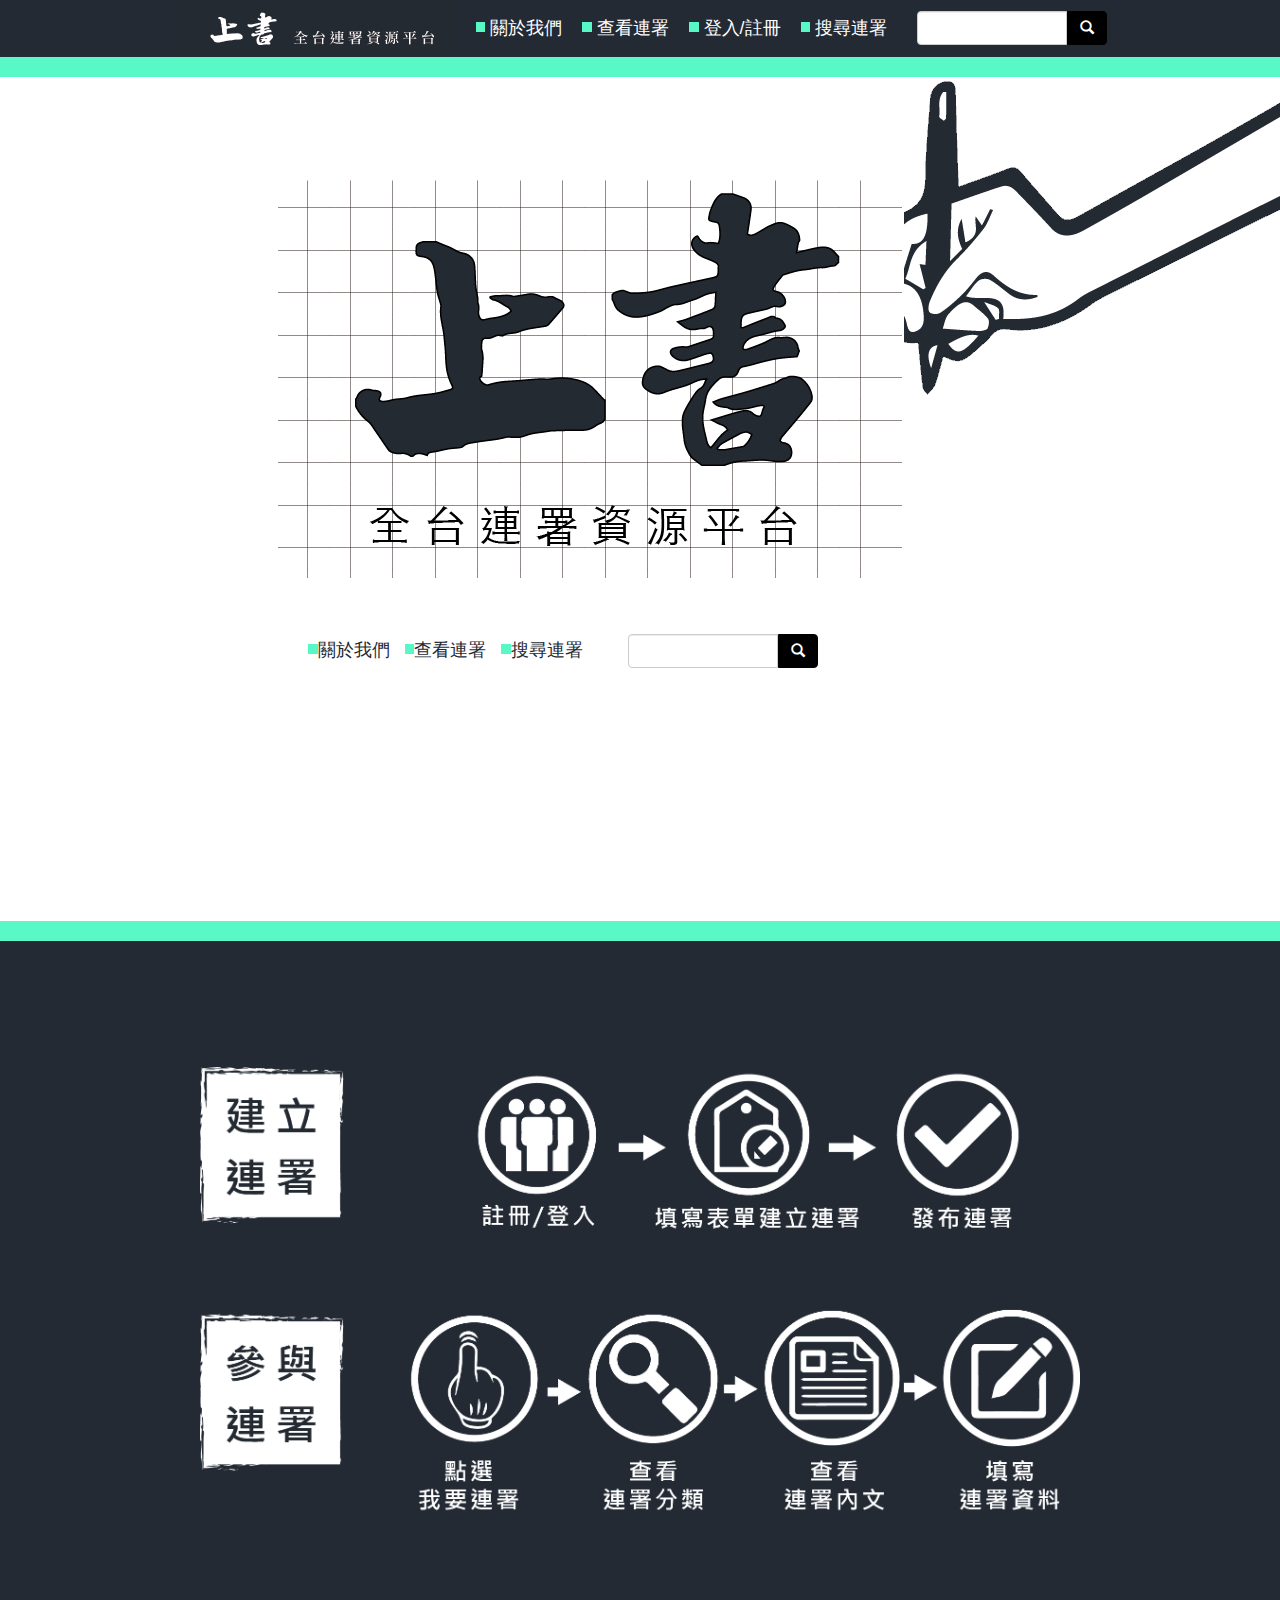
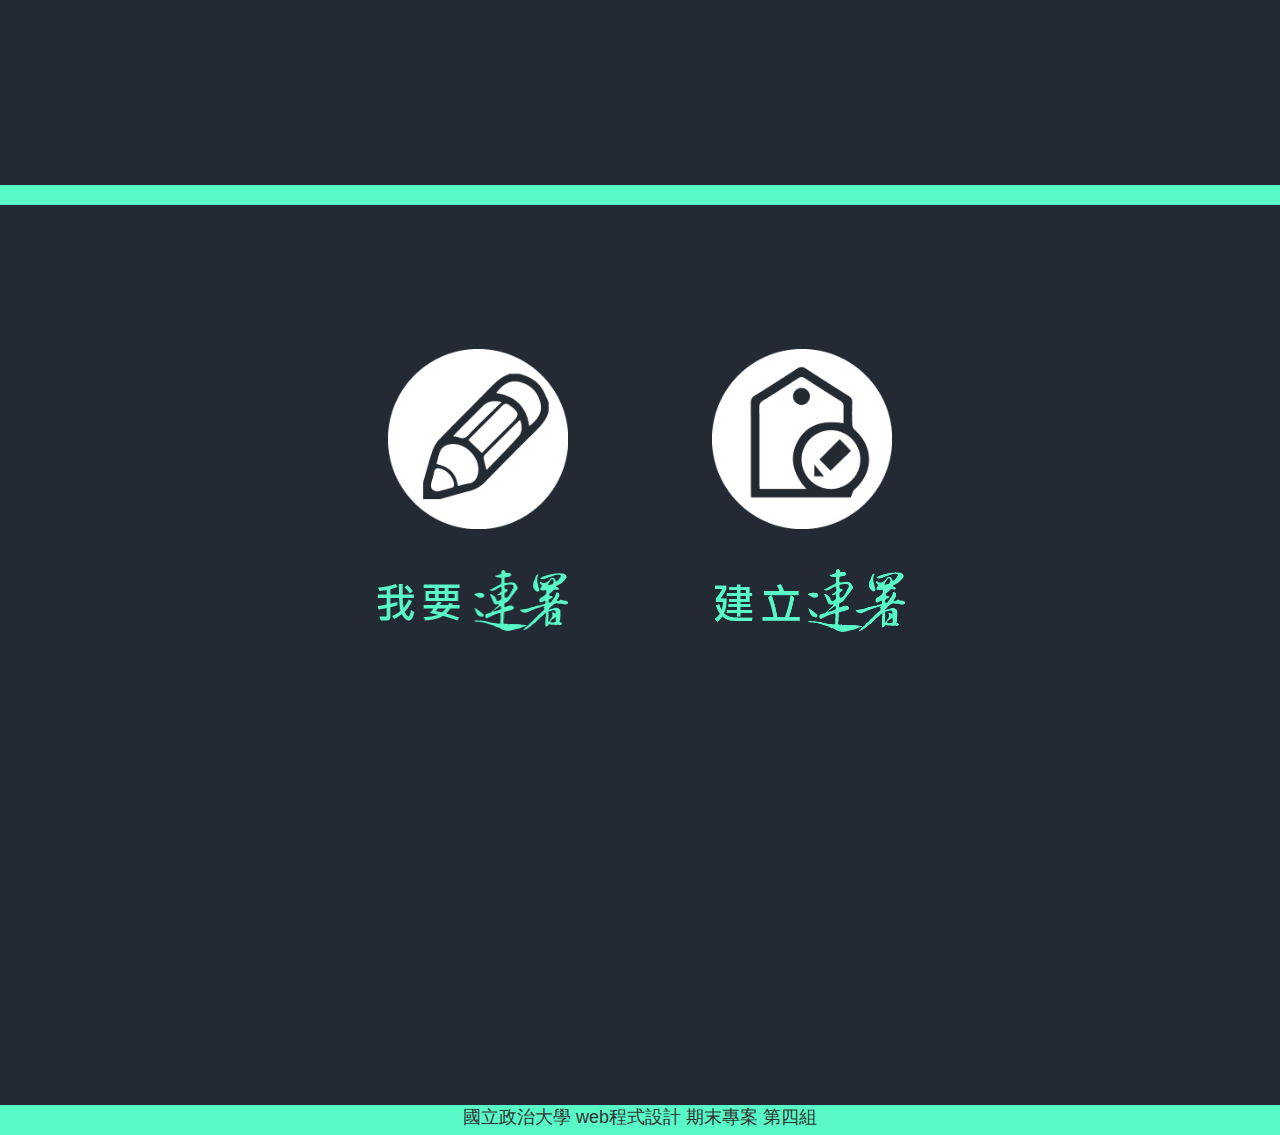
==== index.html @ 66d3ca33 "search text" ====
<!DOCTYPE html>
<html lang="en">
  <head>
    <meta charset="utf-8">
    <meta name="viewport" content="width=device-width, initial-scale=1.0">
    <title>上書</title>
    <link href="css/bootstrap-3.0.0/dist/css/bootstrap.css" rel="stylesheet">
    <!-- HTML5 shim and Respond.js IE8 support of HTML5 elements and media queries -->
    <!--[if lt IE 9]>
      <script src="css/bootstrap-3.0.0/assets/js/html5shiv.js"></script>
      <script src="css/bootstrap-3.0.0/assets/js/respond.min.js"></script>
    <![endif]-->
	
    <script src="css/bootstrap-3.0.0/assets/js/jquery.js"></script>
    <script src="css/bootstrap-3.0.0/dist/js/bootstrap.min.js"></script>
	<script type="text/javascript" src="css/scrollIt/scrollIt.js"></script>
	<script type="text/javascript" src="css/fancybox/source/jquery.fancybox.pack.js?v=2.1.5"></script>
	<script src="index.js"></script>
	<link href="style.css" rel="stylesheet">
	<script type="text/javascript" src="apply/fb.js"></script>
	<script src="//www.parsecdn.com/js/parse-1.2.18.min.js"></script>
	<script type="text/javascript" src="search.js"></script>
  </head>

  <body>
    <div id=“fb-root”></div>
    <div id="wraper">
	<header>
	<ul>
	<li><a href="index.html"><img src="img/logo.png" width="278px" /></a></li>
	<img src="img/listyle.png"/>
	<li><a href="aboutus.html">關於我們</a></li>
	<img src="img/listyle.png"/>
	<li><a href="catagory.html">查看連署</a></li>
	<img src="img/listyle.png"/>
	<li id="if-not-logged-in"><a href="#" id="login-btn">登入/註冊</a></li>
	<li id="if-logged-in" style="display:none;"><a href="#" id="logout-btn">登出</a></li>
	<img class="after_login" src="img/listyle.png" style="display:none;"/>
	<li class="after_login" style="display:none;"><a href="">管理連署</a></li>
	<img src="img/listyle.png"/>
	<li><a href="#">搜尋連署</a></li>
	<li>
	<div class="input-group col-lg-3 search-bar-pos">
			      <input type="text" class="form-control" id="search_text">
			      <span class="input-group-btn">
			        <button class="btn btn-custom" type="button" onclick="search()"><span class="glyphicon glyphicon-search white"></span></button>
			      </span>
    </div>
	<li>
	</ul>
    </header>
	
	<article>

	</article>
	
    <footer >
		<div>國立政治大學 web程式設計 期末專案 第四組</div>
	</footer>
	
    </div>

  </body>
</html>
---- style.css ----
html{
	overflow-x:hidden;
	overflow-y:scroll;
}
body{
	font-family: "Helvetica Neue", Helvetica, Arial, sans-serif;
	font-size: 18px;
	line-height: 1.428571429;
	background:#58F9C7;
	overflow-x:hidden;
	overflow-y:scroll;
}
.search-bar-pos{
	width:220px;
	position:relative;
	top:11px;
}

.white{
	color:#fff;
}
.btn-custom {
  background-color: #000000;
  border-color: #000000;
}
.btn-custom:hover,
.btn-custom:focus,
.btn-custom:active,
.btn-custom.active {
  background-color: #000000;
  border-color: #000000;
}
.btn-custom.disabled:hover,
.btn-custom.disabled:focus,
.btn-custom.disabled:active,
.btn-custom.disabled.active,
.btn-custom[disabled]:hover,
.btn-custom[disabled]:focus,
.btn-custom[disabled]:active,
.btn-custom[disabled].active,
fieldset[disabled] .btn-custom:hover,
fieldset[disabled] .btn-custom:focus,
fieldset[disabled] .btn-custom:active,
fieldset[disabled] .btn-custom.active {
  background-color: #000000;
  border-color: #000000;
}
header{
	position:fixed;
	top:0;
	text-align:center;
	background:#232A34;
	width:100%;
	height:57px;
	z-index:100;
}
li{
	display:inline-block;
	padding-right:10px;
}
a,a:hover{
	text-decoration:none;
}
a{
	color:#fff;
}
a:hover{
	color:#58F9C7;
}
ul>img{
	width:14.5px;
	padding:0 0 5px 5px;
}
/*以上為通用*/
#index_ul{
	position:relative;
	bottom:-160px;
}
#index_ul li a{
	color:#232A34;
}
#index_ul li a:hover{
	color:#58F9C7;
}

footer div{
	width:100%;
	height:30px;
	text-align:center;
}
#catagory{
	background:#232A34;
	position:fixed;
	bottom:0;
	width:100%;
	height:50px;
	text-align:center;
	z-index:100;
}
#catagory ul{
	display:inline-block;
}
#catagory ul li{
	padding:10px;
}

.issue-block{
	background:#242A32;
	height:280px;
	padding:20px 0 0 0;
	border:10px 0 0 0;
	margin:8px 0 0 0;
	float:left;
}
.issue-content{
	width:250px;
	height:350px;
	margin:10px;
	/*border:solid thin #fff;*/
}
.issue-content p{
	text-align:center; 
	font-size:24px;
	color:#58F9C7;
}
.issue-img{
	width:200px;
	height:200px;
	border:solid 5px #fff;
	margin:0 25px 15px 25px;
}
.issue-content  a{
	width:84px;
	margin:0 1px 0 1px;
	padding:5px;
	border:solid 3px #fff;
	font-size:18px;
	letter-spacing:0.1em;	
	color:#fff;
}
.issue-content  a:hover{
	border:solid 3px #58F9C7;
	color:#58F9C7;
}
.issue-content span{
	margin:0 25px 0 25px;
}
.fixed-icon{
	width:50px;
	margin:0 10px 10px 10px;
}
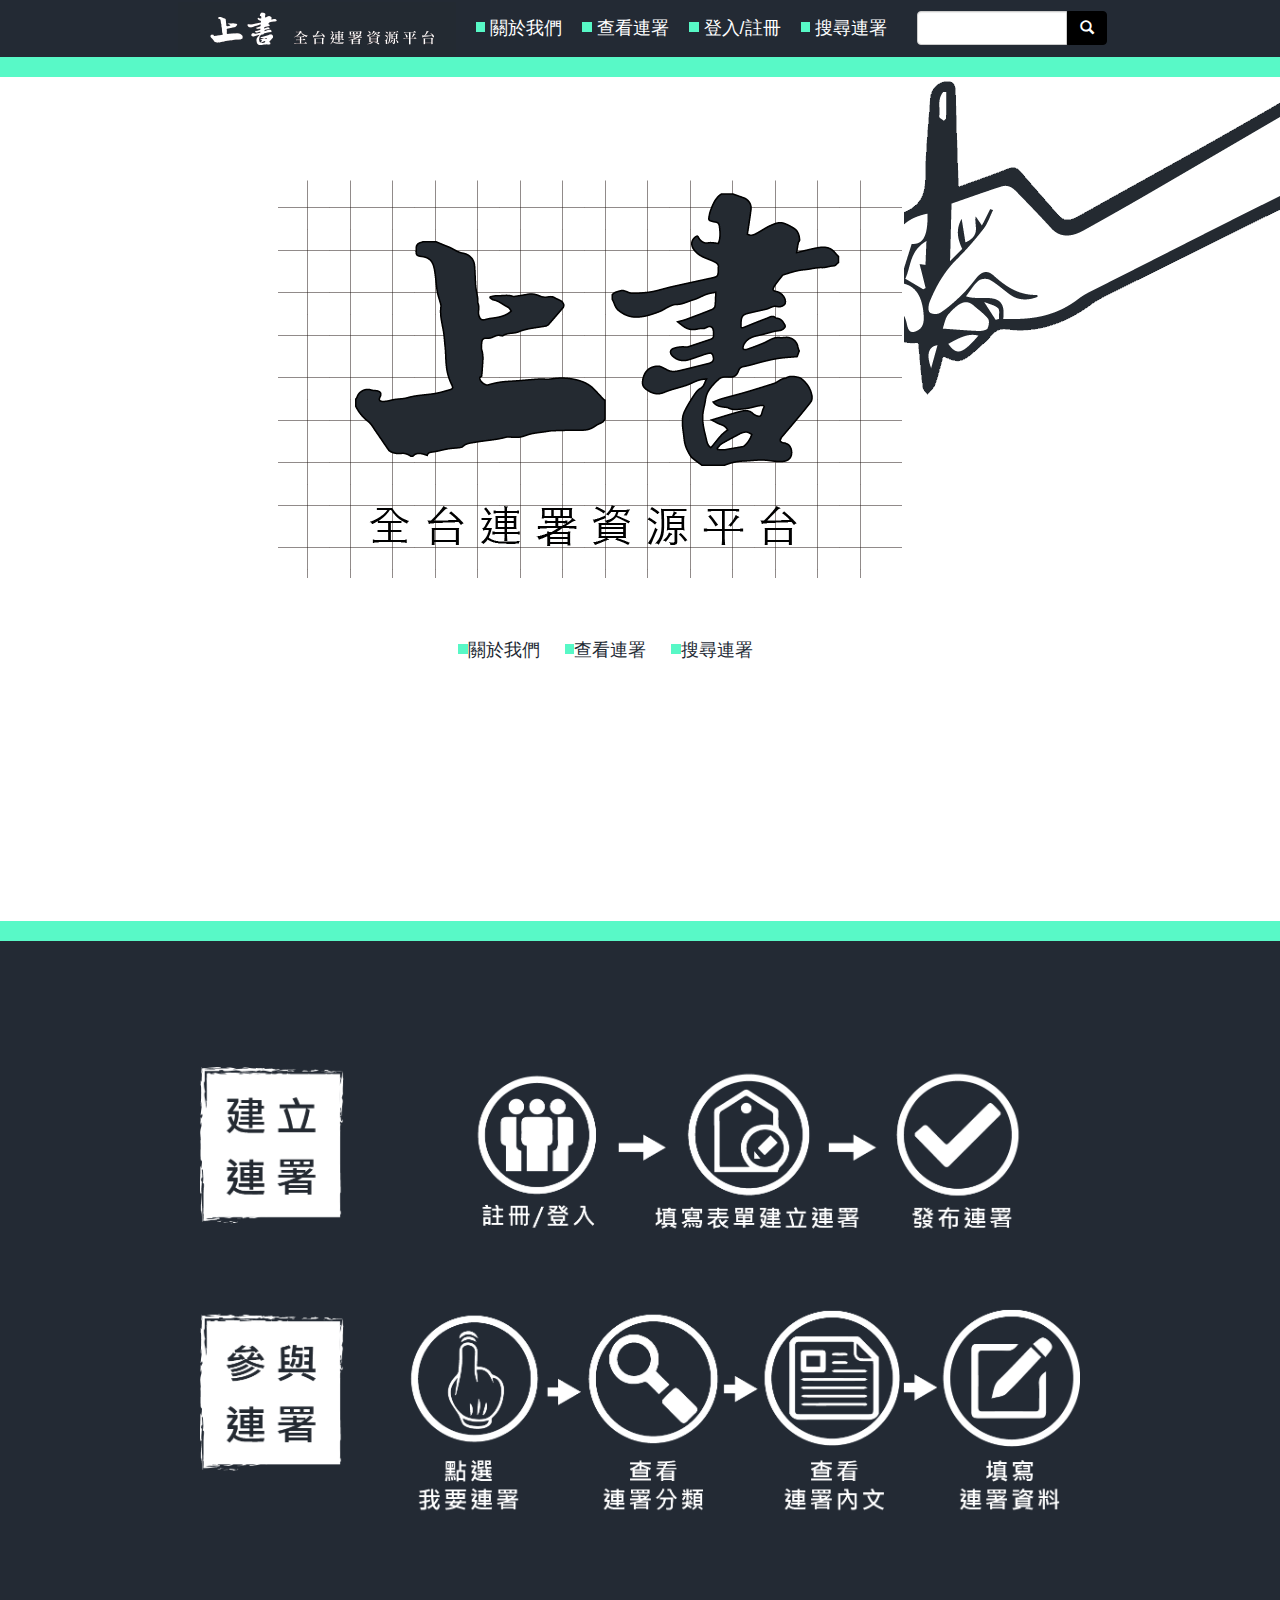
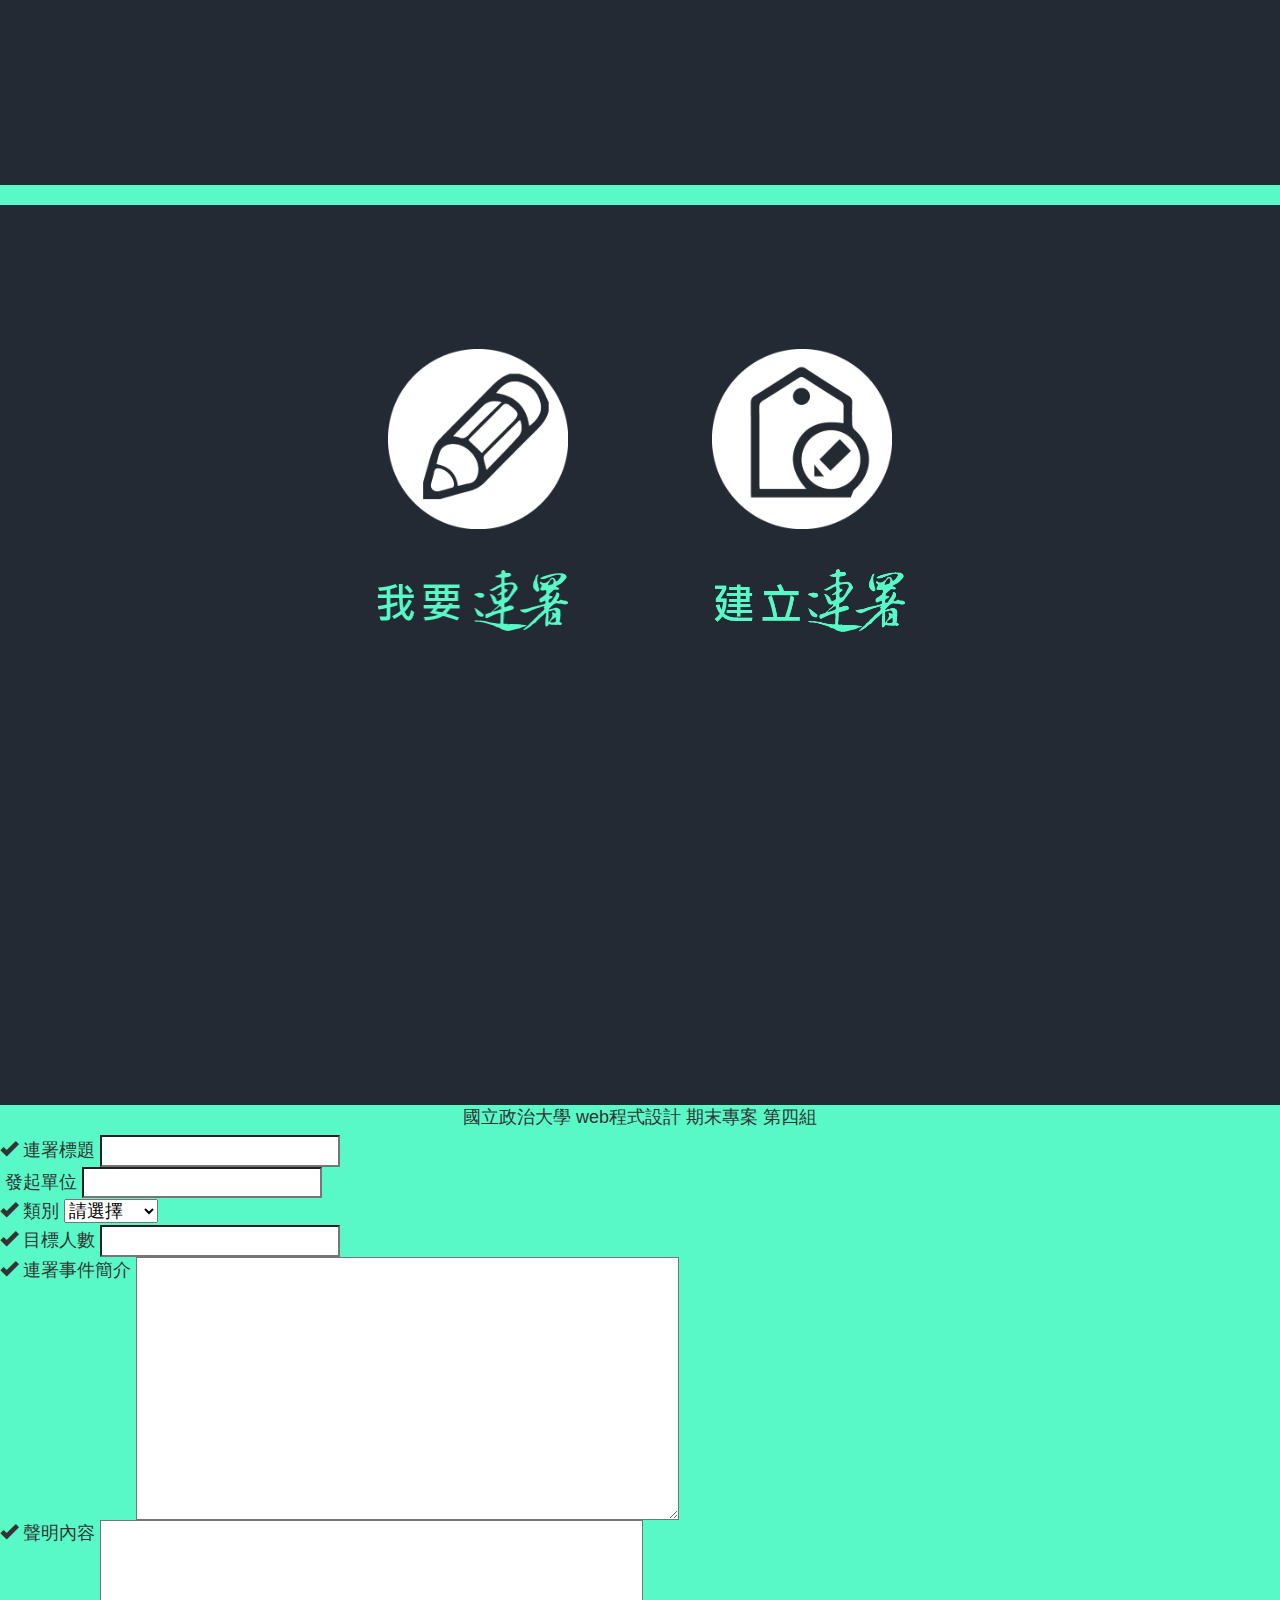
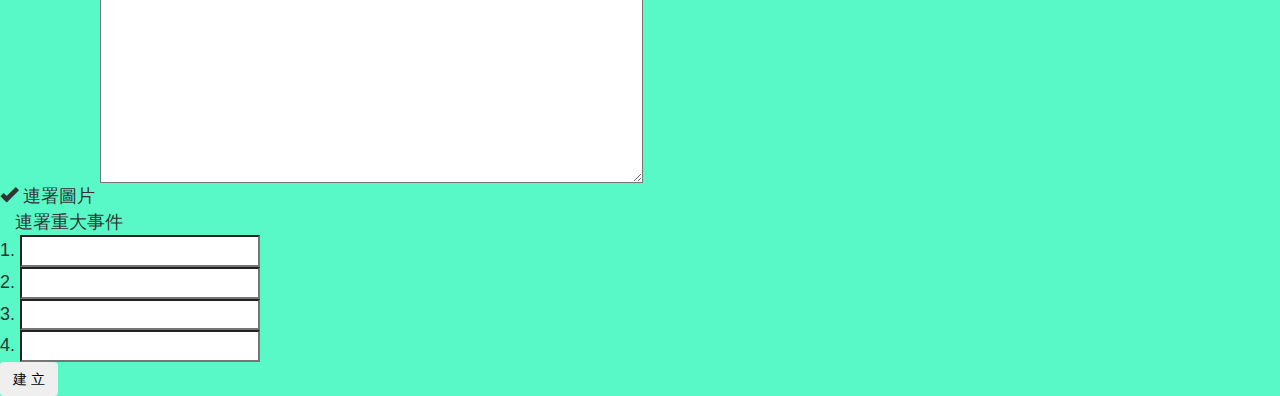
==== commit 6cc458b6: "index form" ====
--- a/index.html
+++ b/index.html
@@ -14,11 +14,12 @@
     <script src="css/bootstrap-3.0.0/assets/js/jquery.js"></script>
     <script src="css/bootstrap-3.0.0/dist/js/bootstrap.min.js"></script>
 	<script type="text/javascript" src="css/scrollIt/scrollIt.js"></script>
-	<script type="text/javascript" src="css/fancybox/source/jquery.fancybox.pack.js?v=2.1.5"></script>
+    <script type="text/javascript" src="css/fancybox/source/jquery.fancybox.pack.js?v=2.1.5"></script>
 	<script src="index.js"></script>
 	<link href="style.css" rel="stylesheet">
 	<script type="text/javascript" src="apply/fb.js"></script>
-	<script src="//www.parsecdn.com/js/parse-1.2.18.min.js"></script>
+	<script src='https://www.parsecdn.com/js/parse-1.2.18.min.js'></script>
+	<script type="text/javascript">Parse.initialize("LQXW7t4hRmWf8Lw4dLcPaNRDQbMoe24rctZE7G0z", "qVd2E2OB786ORKQ83hWg6OQRs17YLIPf9H0MdUTP")</script>
 	<script type="text/javascript" src="search.js"></script>
   </head>
 
@@ -36,7 +37,7 @@
 	<li id="if-not-logged-in"><a href="#" id="login-btn">登入/註冊</a></li>
 	<li id="if-logged-in" style="display:none;"><a href="#" id="logout-btn">登出</a></li>
 	<img class="after_login" src="img/listyle.png" style="display:none;"/>
-	<li class="after_login" style="display:none;"><a href="">管理連署</a></li>
+	<li class="after_login" style="display:none;"><a href="management.html">管理連署</a></li>
 	<img src="img/listyle.png"/>
 	<li><a href="#">搜尋連署</a></li>
 	<li>
@@ -59,6 +60,63 @@
 	</footer>
 	
     </div>
+	<div id="inline">
+		  	<form name="Form" onsubmit="return validateForm()">
+	        <div id="Title"> <!--連署標題-->
+	          <span class="glyphicon glyphicon-ok"></span>&nbsp;連署標題
+	          <input type="text" name="petition-title" id="petition-title" maxlength="10">
+	        </div>
 
+	        <div id="Unit"> <!--發起單位-->
+	          &nbsp;發起單位
+	          <input type="text" name="petition-unit" id="petition-unit">
+	        </div>
+
+	        <div id="Category"> <!--類別選單-->
+	          <span class="glyphicon glyphicon-ok"></span>&nbsp;類別
+	          <select name="category" id="category">
+	            <option value="default">請選擇</option>
+	            <option value="politics-and-economics">政治經濟</option>
+	            <option value="education-and-culture">教育文化</option>
+	            <option value="environment-and-land">環保土地</option>
+	            <option value="livelihood">民生</option>
+	            <option value="labor">勞工</option>
+	          </select>
+	        </div>
+
+	        <div id="People"> <!--連署目標人數 target-->
+	          <span class="glyphicon glyphicon-ok"></span>&nbsp;目標人數
+	          <input type="text" name="petition-people" id="petition-people">
+	        </div>
+
+	        <div id="Intro"> <!--連署事件簡介-->
+	          <span class="glyphicon glyphicon-ok"></span>&nbsp;連署事件簡介
+	          <textarea name="petition-intro" id="petition-intro" rows="10" cols="50"></textarea>
+	        </div>
+
+	        <div id="Content"> <!--聲明內容-->
+	          <span class="glyphicon glyphicon-ok"></span>&nbsp;聲明內容
+	          <textarea name="petition-text" id="petition-text" rows="10" cols="50"></textarea>
+	        </div>
+
+	        <div id="Picture"> <!--連署圖片上傳-->
+	          <span class="glyphicon glyphicon-ok"></span>&nbsp;連署圖片
+	        </div>
+
+	        <div id="Timeline"> <!--連署事件時間軸-->
+	          &nbsp;&nbsp;&nbsp;連署重大事件
+	          <div class="T">
+	            <div class="t">1. <input type="text" name="timeline-1" id="timeline-1"></div>
+	            <div class="t">2. <input type="text" name="timeline-2" id="timeline-2"></div>
+	            <div class="t">3. <input type="text" name="timeline-3" id="timeline-3"></div>
+	            <div class="t">4. <input type="text" name="timeline-4" id="timeline-4"></div>
+	          </div>
+	        </div>
+
+	        <div id="Button" class="btn-group"> <!--建立的按鈕-->
+	          <button class="btn" id="create_btn" onClick="click_on_submit()">建 立</button>
+	        </div>
+	      </form>
+		  </div>
   </body>
 </html>
--- a/style.css
+++ b/style.css
@@ -3,7 +3,7 @@
 	overflow-y:scroll;
 }
 body{
-	font-family: "Helvetica Neue", Helvetica, Arial, sans-serif;
+	font-family: "微軟正黑體", Helvetica, Arial, sans-serif;
 	font-size: 18px;
 	line-height: 1.428571429;
 	background:#58F9C7;
@@ -76,6 +76,9 @@
 	position:relative;
 	bottom:-160px;
 }
+#index_ul li{
+	padding:0 20px 0 0;
+}
 #index_ul li a{
 	color:#232A34;
 }
@@ -143,9 +146,16 @@
 	color:#58F9C7;
 }
 .issue-content span{
+	color:#ffffff;
 	margin:0 25px 0 25px;
+}
+.issue-content div{
+	color:#ffffff;
+	text-align:center;
+	margin:0 auto;
 }
 .fixed-icon{
 	width:50px;
 	margin:0 10px 10px 10px;
 }
+/*merage line*/
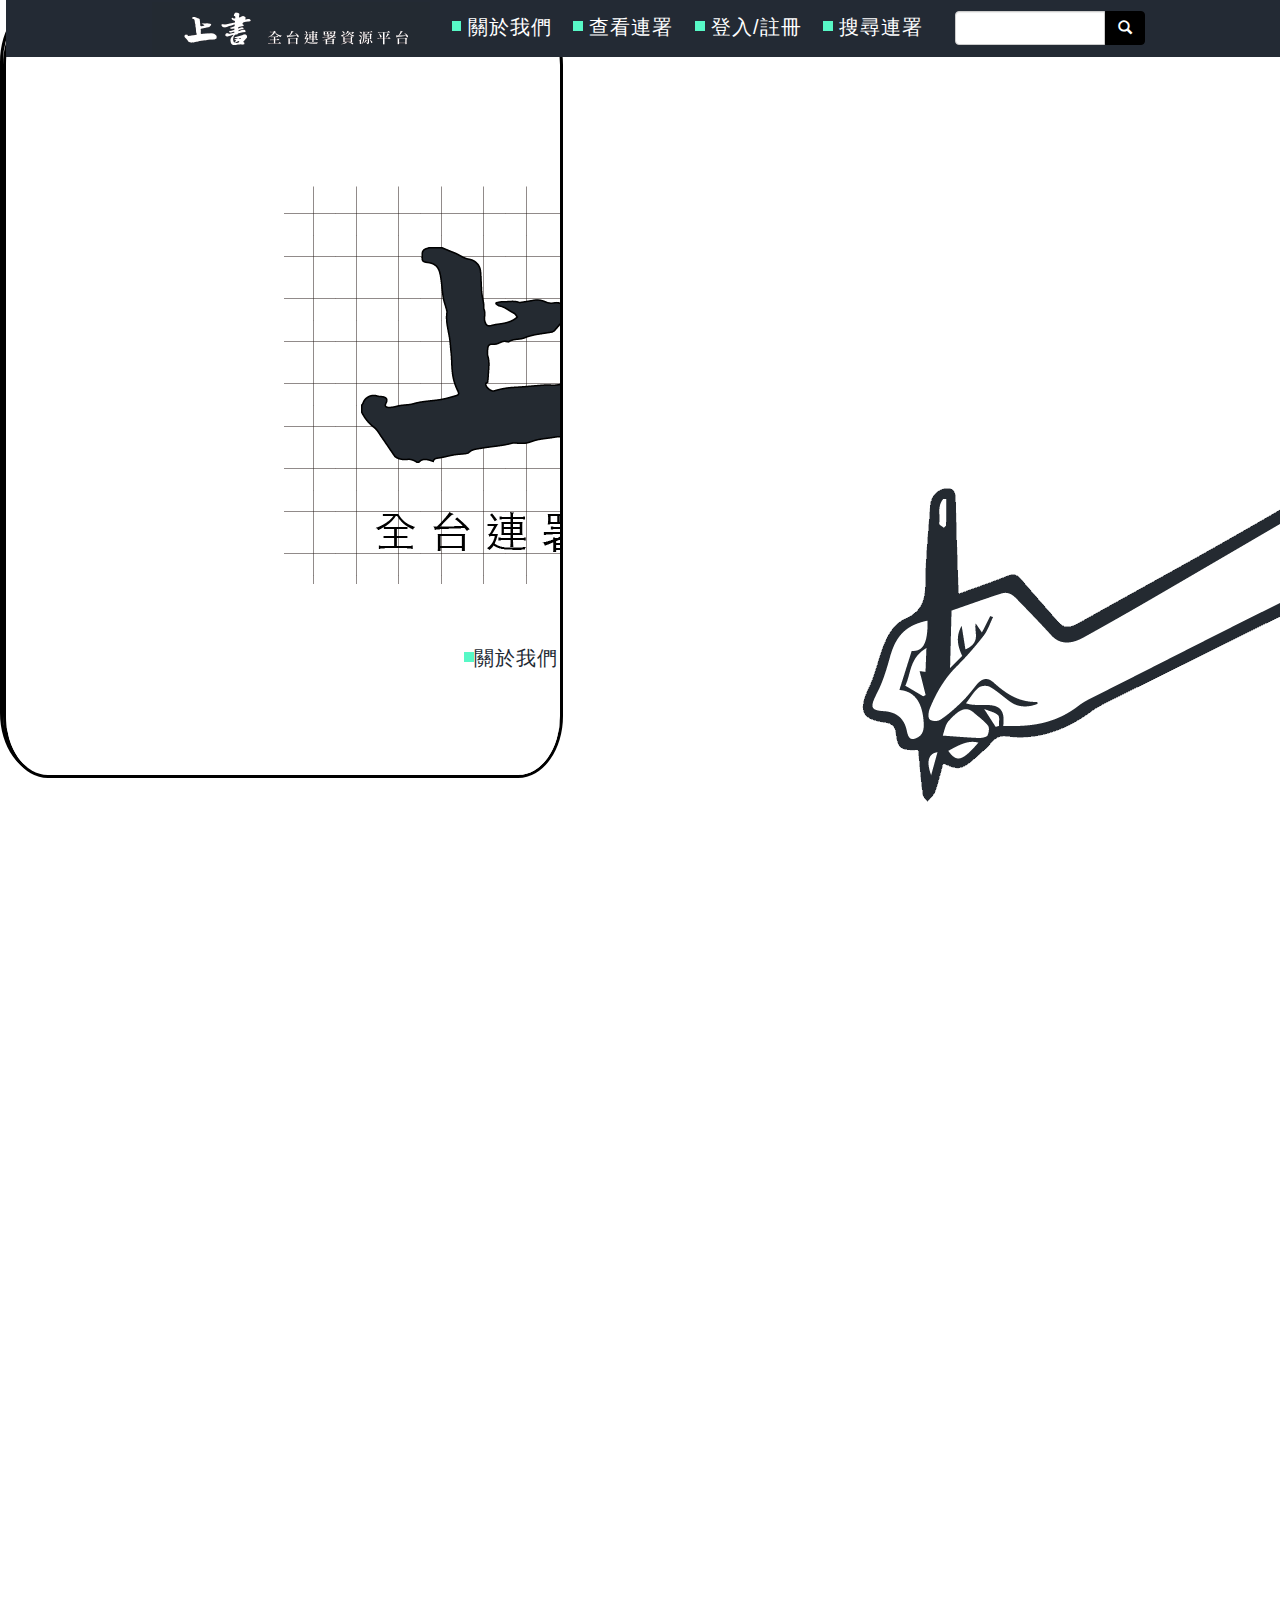
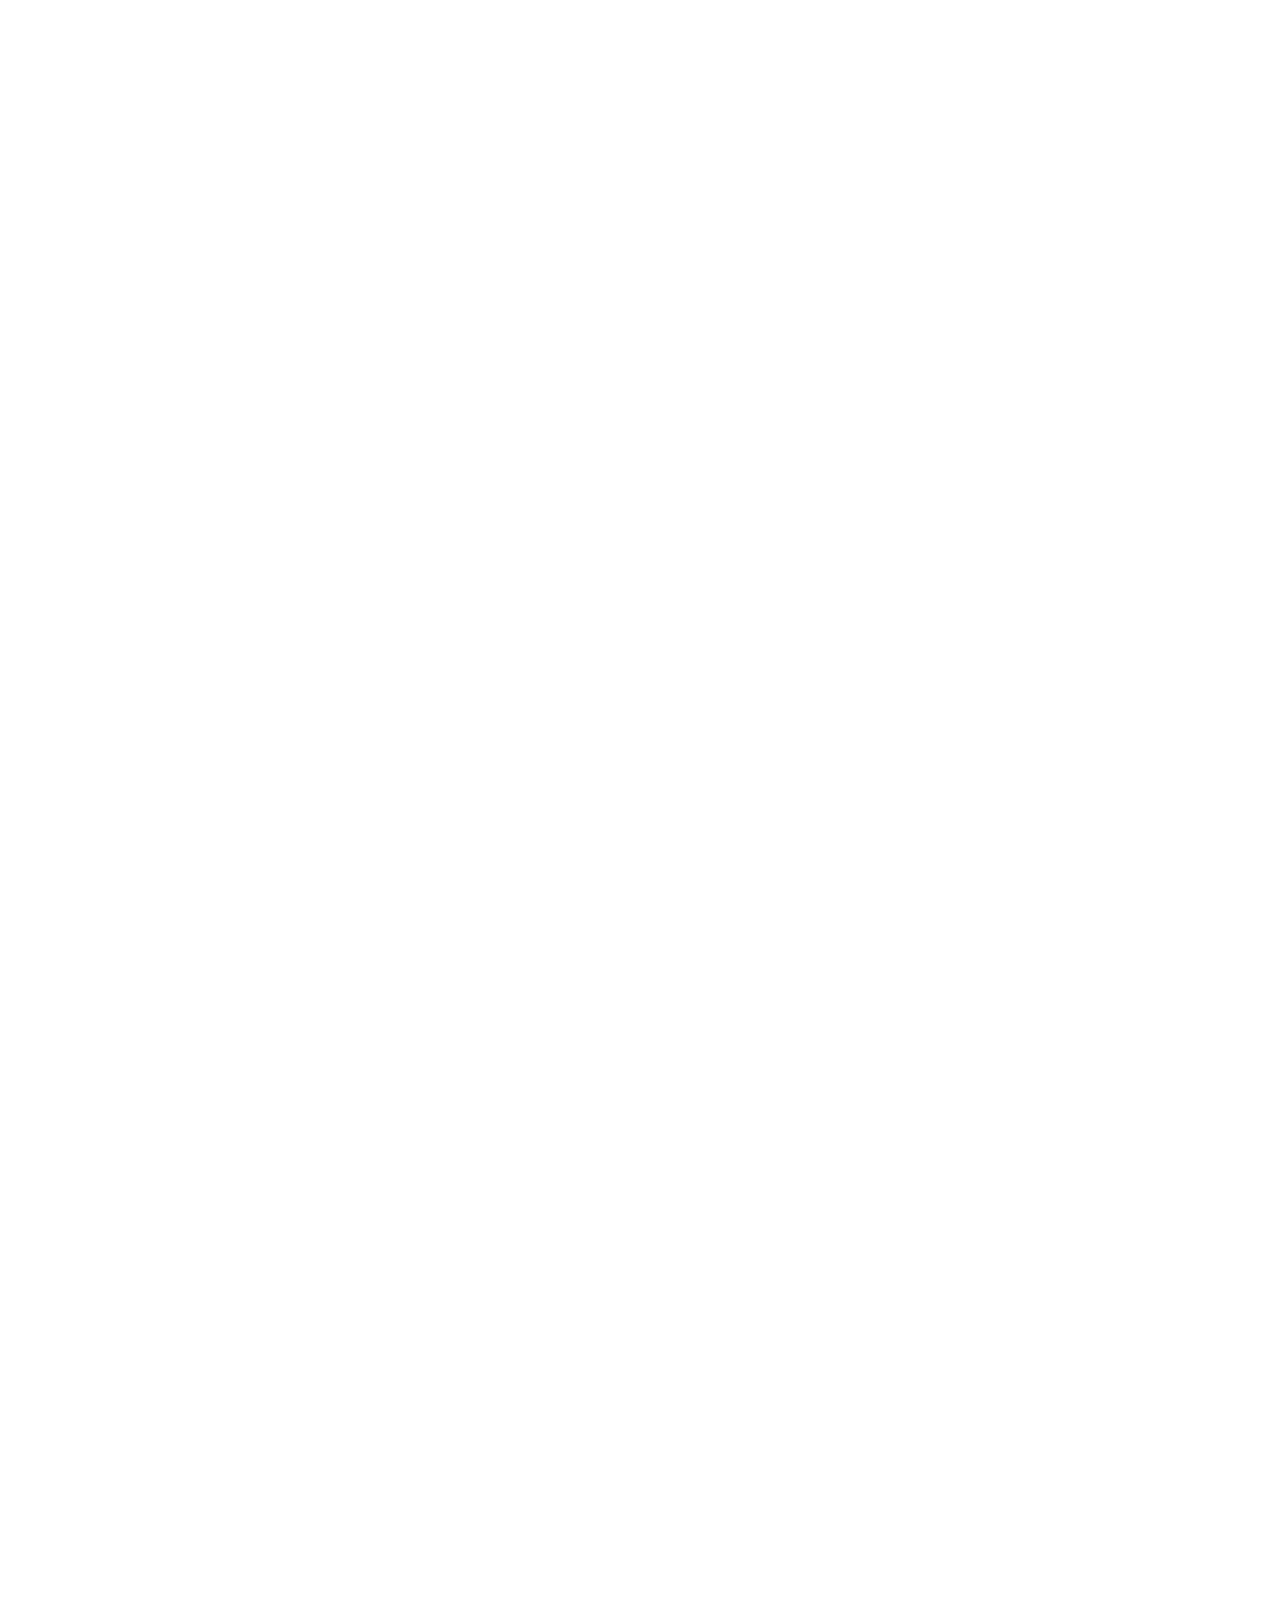
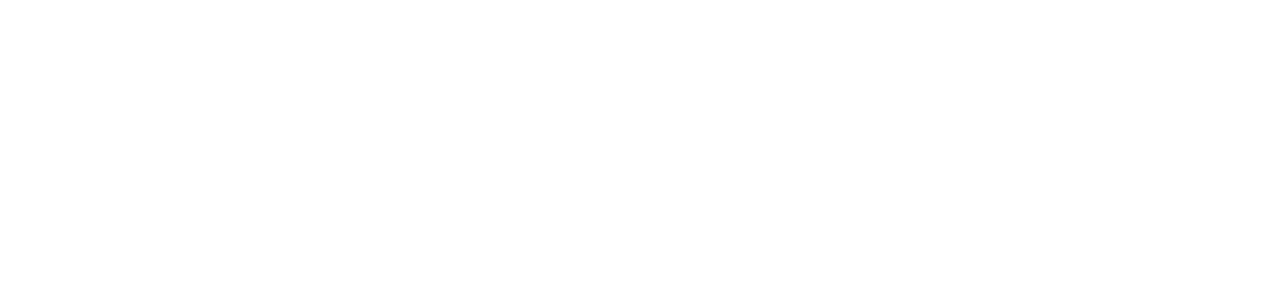
==== commit 27d10dfe: "create.css" ====
--- a/index.html
+++ b/index.html
@@ -17,6 +17,7 @@
     <script type="text/javascript" src="css/fancybox/source/jquery.fancybox.pack.js?v=2.1.5"></script>
 	<script src="index.js"></script>
 	<link href="style.css" rel="stylesheet">
+	<link href="create.css" rel="stylesheet">
 	<script type="text/javascript" src="apply/fb.js"></script>
 	<script src='https://www.parsecdn.com/js/parse-1.2.18.min.js'></script>
 	<script type="text/javascript">Parse.initialize("LQXW7t4hRmWf8Lw4dLcPaNRDQbMoe24rctZE7G0z", "qVd2E2OB786ORKQ83hWg6OQRs17YLIPf9H0MdUTP")</script>
--- a/create.css
+++ b/create.css
@@ -0,0 +1,118 @@
+html,body{
+	width:560px;
+	height:775px;
+	font-family: '微軟正黑體','文泉驛微米黑', 'LiHei Pro', sans-serif;
+	background-color: #FFF;
+	border:#000 3px solid;
+	border-radius: 8%;
+	font-size: 20px;
+	letter-spacing: 1px;
+	z-index:90000000;
+}
+
+form{
+	margin:25px 0 0 70px;
+}
+
+textarea{
+	resize: none;
+}
+
+#Title input{
+	margin-left: 16%;
+	border-bottom: #837E7C 2px solid;
+	border-top: #FFF 0px dashed;
+	border-left: #FFF 0px dashed;
+	border-right: #FFF 0px dashed;
+}
+
+#Unit input{
+	margin-top: 3%;
+	margin-left: 16%;
+	border-bottom: #837E7C 2px solid;
+	border-top: #FFF 0px dashed;
+	border-left: #FFF 0px dashed;
+	border-right: #FFF 0px dashed;
+}
+
+#Category select{
+	margin-top: 6%;
+	margin-left: 25%;
+	width:100px;
+}
+
+#People input{
+	margin-top: 3%;
+	margin-left: 16%;
+	border-bottom: #837E7C 2px solid;
+	border-top: #FFF 0px dashed;
+	border-left: #FFF 0px dashed;
+	border-right: #FFF 0px dashed;
+}
+
+
+#Intro{
+	margin-top: 5%;
+}
+#Intro textarea{
+	height:60px;
+	width:44%;
+	margin-left: 7%;
+}
+
+
+#Content{
+	margin-top: 5%;
+}
+#Content textarea{
+	height:120px;
+	width:320px;
+	margin-left: 20px;
+	margin-top: 1%;
+}
+
+#Timeline{
+	margin-top: 5%;
+	margin-bottom: 5%;
+}
+.T{
+	margin-top: -7%;
+}
+.t, .p{
+	margin-left: 35%;
+	margin-top: 1%;
+}
+#Timeline input{
+	border-bottom: #837E7C 2px solid;
+	border-top: #FFF 0px dashed;
+	border-left: #FFF 0px dashed;
+	border-right: #FFF 0px dashed;
+}
+
+/*
+#PeriodicTask{
+	margin-top: 25px;
+}
+#PeriodicTask input{
+	border-bottom: #837E7C 2px solid;
+	border-top: #FFF 0px dashed;
+	border-left: #FFF 0px dashed;
+	border-right: #FFF 0px dashed;
+}
+.P{
+	margin-top: -25px;
+}
+*/
+
+
+#Picture{
+	margin-top: 5%;
+}
+
+#Button{ /* 建立按鈕的div */
+	margin: 3.5% 0 0 35%;
+}
+#Button button{
+	font-size: 22px;
+	width:100px;
+}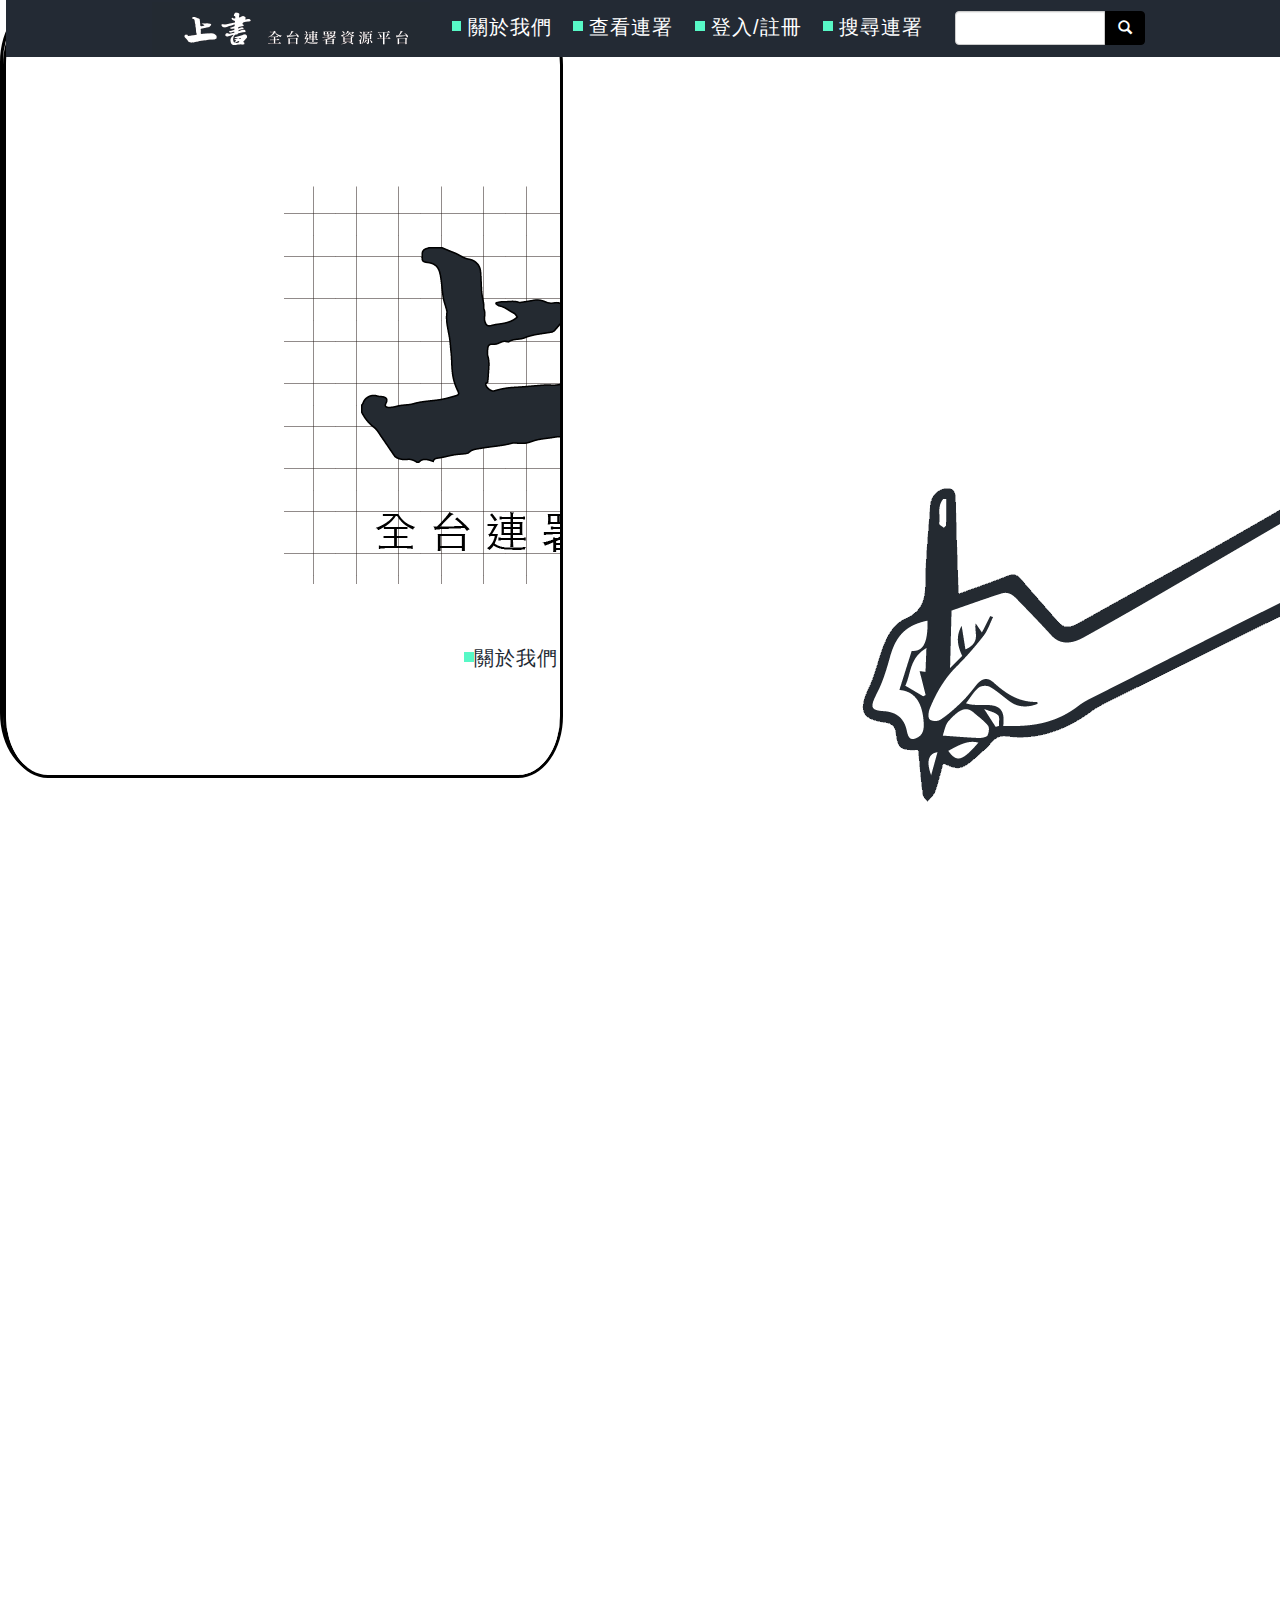
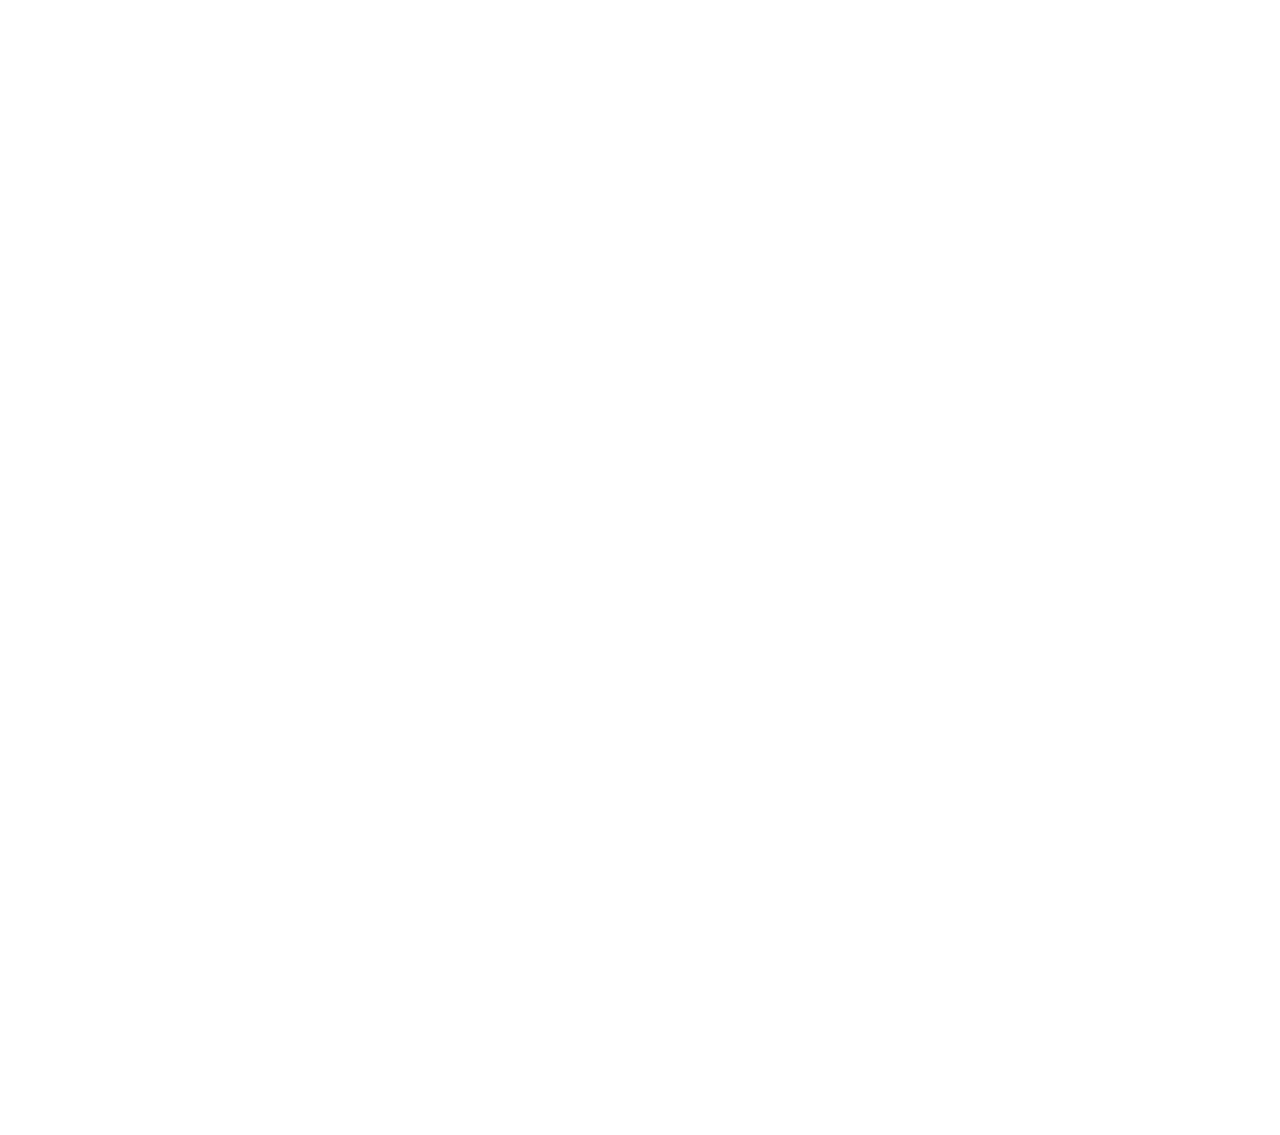
==== commit 2161cbdc: "display none" ====
--- a/index.html
+++ b/index.html
@@ -61,7 +61,7 @@
 	</footer>
 	
     </div>
-	<div id="inline">
+	<div id="inline" style="display:none;">
 		  	<form name="Form" onsubmit="return validateForm()">
 	        <div id="Title"> <!--連署標題-->
 	          <span class="glyphicon glyphicon-ok"></span>&nbsp;連署標題
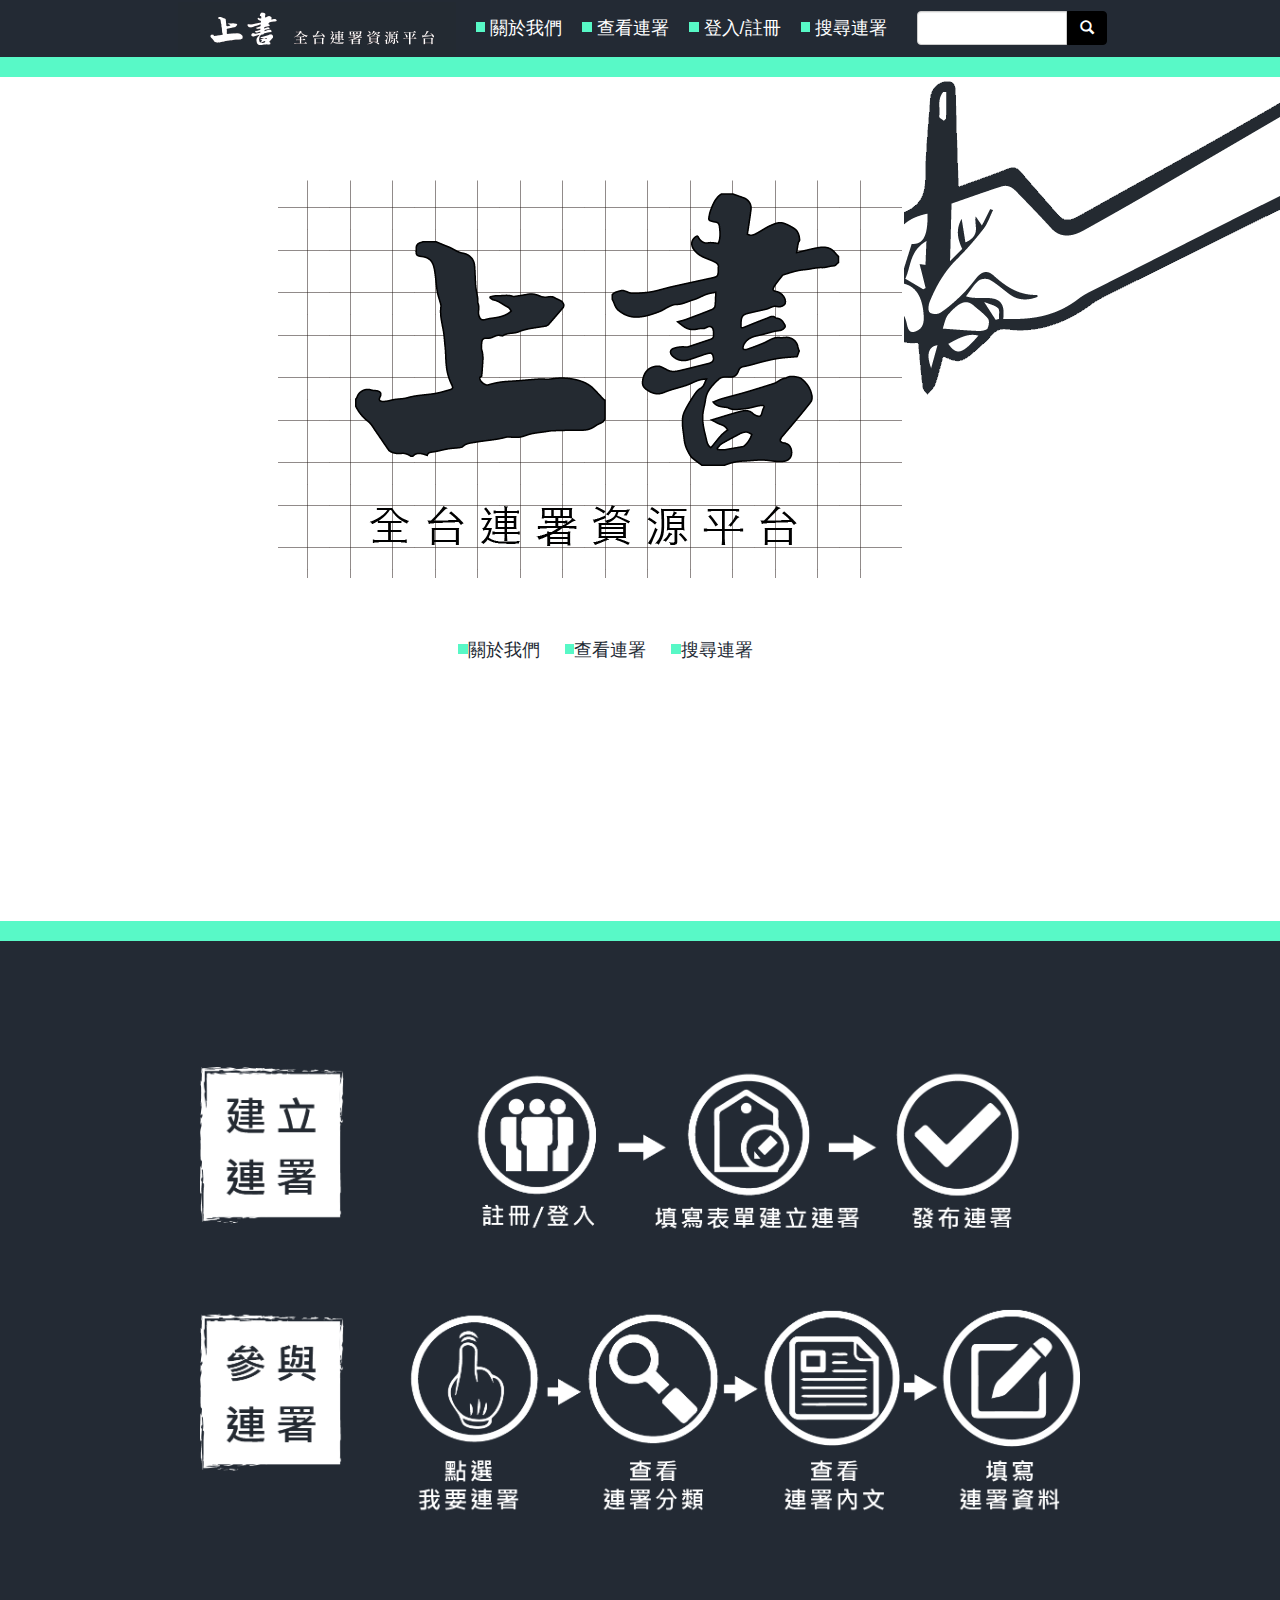
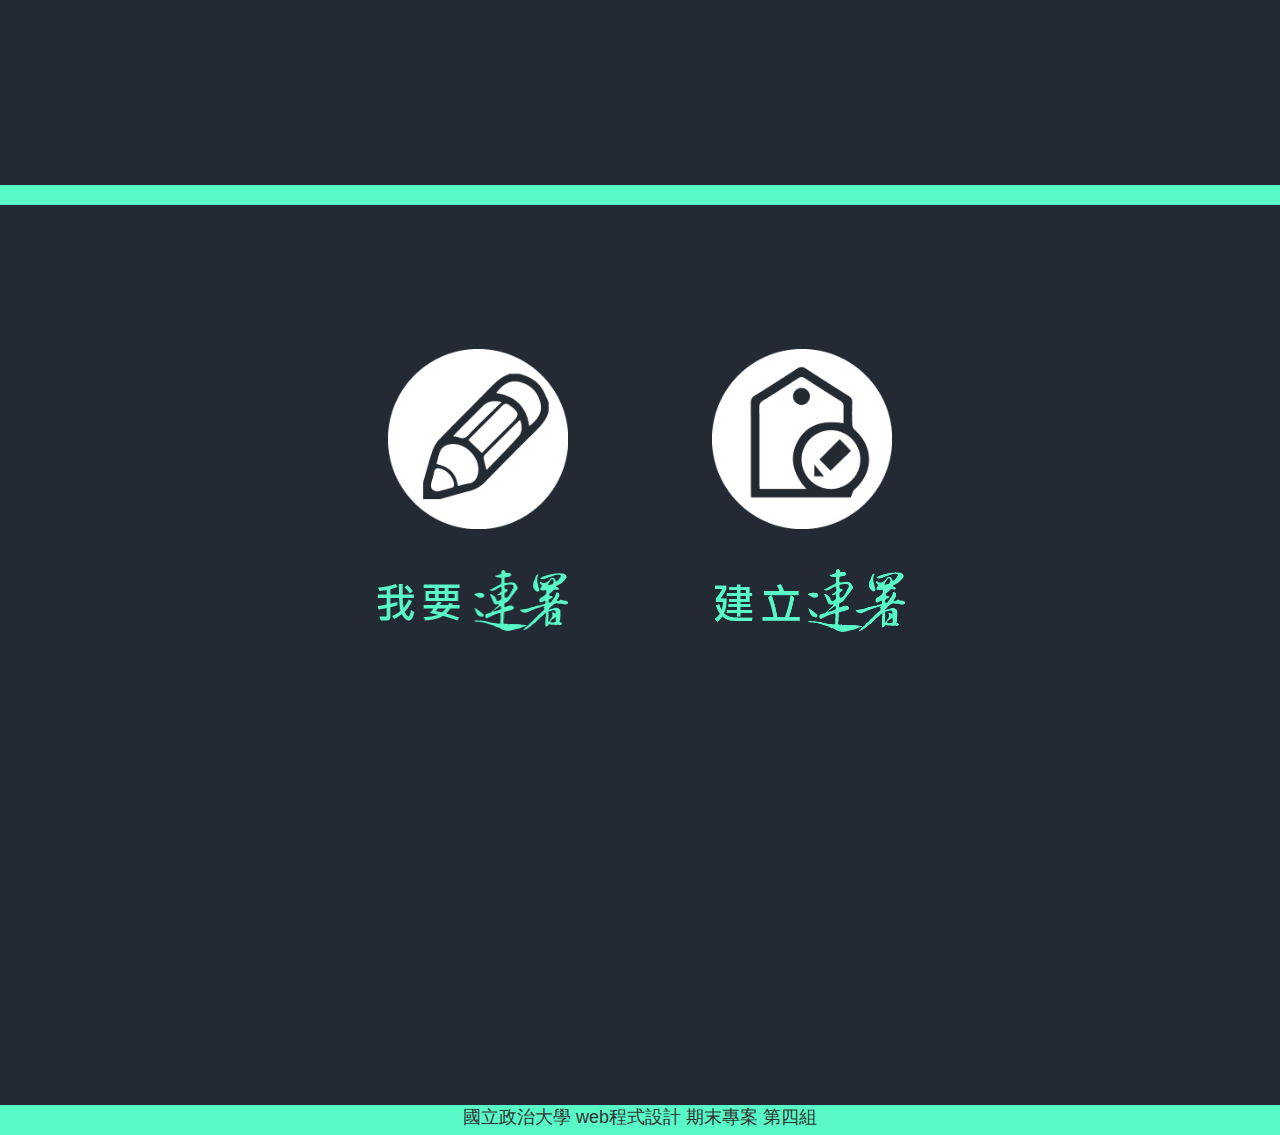
==== commit d4cb2f18: "recovery" ====
--- a/index.html
+++ b/index.html
@@ -17,7 +17,6 @@
     <script type="text/javascript" src="css/fancybox/source/jquery.fancybox.pack.js?v=2.1.5"></script>
 	<script src="index.js"></script>
 	<link href="style.css" rel="stylesheet">
-	<link href="create.css" rel="stylesheet">
 	<script type="text/javascript" src="apply/fb.js"></script>
 	<script src='https://www.parsecdn.com/js/parse-1.2.18.min.js'></script>
 	<script type="text/javascript">Parse.initialize("LQXW7t4hRmWf8Lw4dLcPaNRDQbMoe24rctZE7G0z", "qVd2E2OB786ORKQ83hWg6OQRs17YLIPf9H0MdUTP")</script>
@@ -61,63 +60,5 @@
 	</footer>
 	
     </div>
-	<div id="inline" style="display:none;">
-		  	<form name="Form" onsubmit="return validateForm()">
-	        <div id="Title"> <!--連署標題-->
-	          <span class="glyphicon glyphicon-ok"></span>&nbsp;連署標題
-	          <input type="text" name="petition-title" id="petition-title" maxlength="10">
-	        </div>
-
-	        <div id="Unit"> <!--發起單位-->
-	          &nbsp;發起單位
-	          <input type="text" name="petition-unit" id="petition-unit">
-	        </div>
-
-	        <div id="Category"> <!--類別選單-->
-	          <span class="glyphicon glyphicon-ok"></span>&nbsp;類別
-	          <select name="category" id="category">
-	            <option value="default">請選擇</option>
-	            <option value="politics-and-economics">政治經濟</option>
-	            <option value="education-and-culture">教育文化</option>
-	            <option value="environment-and-land">環保土地</option>
-	            <option value="livelihood">民生</option>
-	            <option value="labor">勞工</option>
-	          </select>
-	        </div>
-
-	        <div id="People"> <!--連署目標人數 target-->
-	          <span class="glyphicon glyphicon-ok"></span>&nbsp;目標人數
-	          <input type="text" name="petition-people" id="petition-people">
-	        </div>
-
-	        <div id="Intro"> <!--連署事件簡介-->
-	          <span class="glyphicon glyphicon-ok"></span>&nbsp;連署事件簡介
-	          <textarea name="petition-intro" id="petition-intro" rows="10" cols="50"></textarea>
-	        </div>
-
-	        <div id="Content"> <!--聲明內容-->
-	          <span class="glyphicon glyphicon-ok"></span>&nbsp;聲明內容
-	          <textarea name="petition-text" id="petition-text" rows="10" cols="50"></textarea>
-	        </div>
-
-	        <div id="Picture"> <!--連署圖片上傳-->
-	          <span class="glyphicon glyphicon-ok"></span>&nbsp;連署圖片
-	        </div>
-
-	        <div id="Timeline"> <!--連署事件時間軸-->
-	          &nbsp;&nbsp;&nbsp;連署重大事件
-	          <div class="T">
-	            <div class="t">1. <input type="text" name="timeline-1" id="timeline-1"></div>
-	            <div class="t">2. <input type="text" name="timeline-2" id="timeline-2"></div>
-	            <div class="t">3. <input type="text" name="timeline-3" id="timeline-3"></div>
-	            <div class="t">4. <input type="text" name="timeline-4" id="timeline-4"></div>
-	          </div>
-	        </div>
-
-	        <div id="Button" class="btn-group"> <!--建立的按鈕-->
-	          <button class="btn" id="create_btn" onClick="click_on_submit()">建 立</button>
-	        </div>
-	      </form>
-		  </div>
   </body>
 </html>
